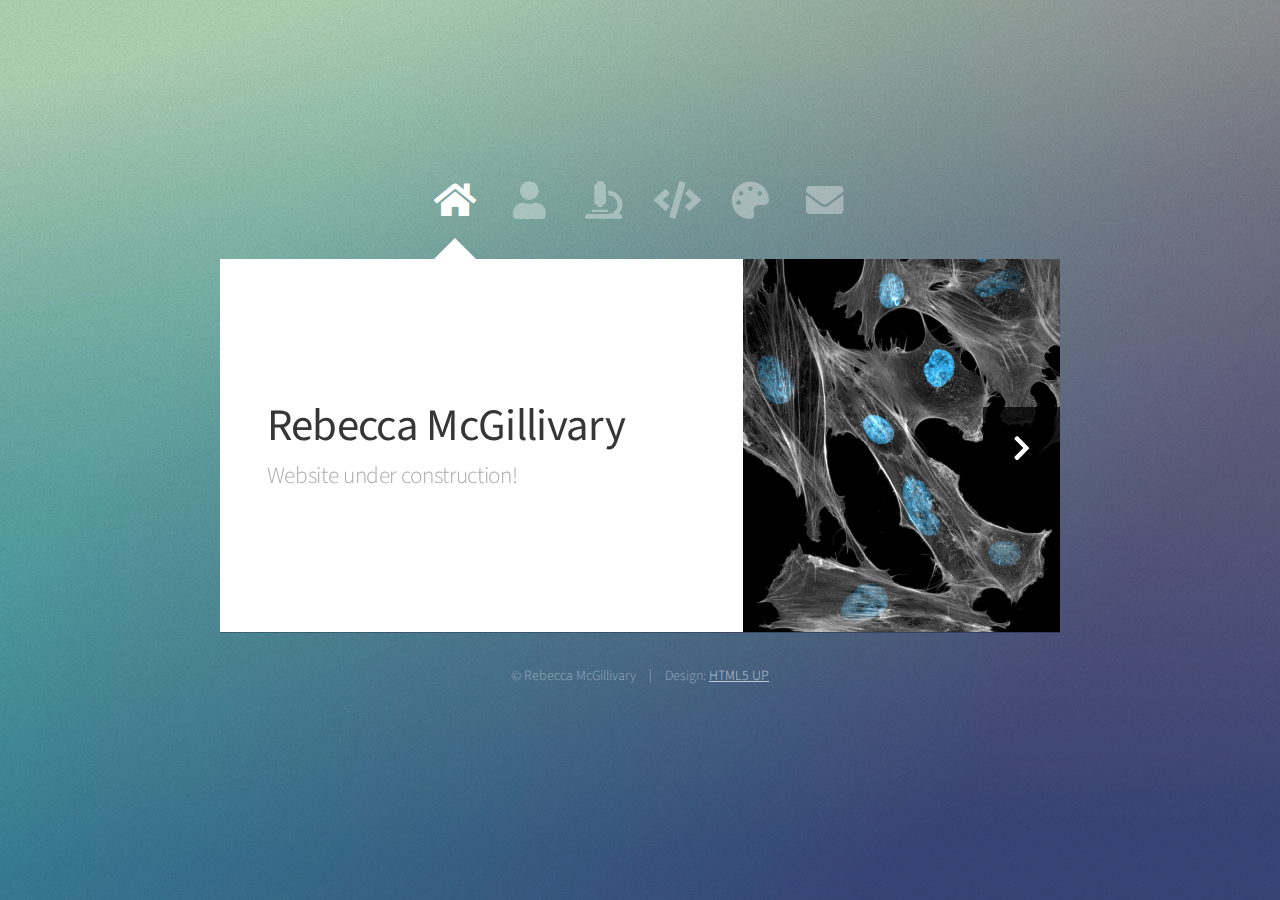
==== index.html @ bfa43da2 "Update index.html" ====
<!DOCTYPE HTML>
<!--
	Astral by HTML5 UP
	html5up.net | @ajlkn
	Free for personal and commercial use under the CCA 3.0 license (html5up.net/license)
-->
<html>
	<head>
		<title>Rebecca McGillivary Portfolio</title>
		<meta charset="utf-8" />
		<meta name="viewport" content="width=device-width, initial-scale=1, user-scalable=no" />
		<link rel="stylesheet" href="assets/css/main.css" />
		<noscript><link rel="stylesheet" href="assets/css/noscript.css" /></noscript>
	</head>
	<body class="is-preload">

		<!-- Wrapper-->
			<div id="wrapper">

				<!-- Nav -->
					<nav id="nav">
						<a href="#" class="icon solid fa-home"><span>Home</span></a>
						<a href="#about" class="icon solid fa-user"><span>About + CV</span></a>
						<a href="#work" class="icon solid fa-microscope"><span>Work</span></a>
						<a href="#code" class="icon solid fa-code"><span>Code</span></a>
						<a href="#art" class="icon solid fa-palette"><span>Art</span></a>
						<a href="#contact" class="icon solid fa-envelope"><span>Contact</span></a>
					</nav>

				<!-- Main -->
					<div id="main">

						<!-- Me -->
							<article id="home" class="panel intro">
								<header>
									<h1>Rebecca McGillivary</h1>
									<p>Website under construction!</p>
								</header>
								<a href="#about" class="jumplink pic">
									<span class="arrow icon solid fa-chevron-right"><span>See my work</span></span>
									<img src="images/htasm_blue_gray.png" alt="" />
								</a>
							</article>

				<!-- About -->
							<article id="about" class="panel">
								<header>
									<h2>About</h2>
								</header>

							<div class="image right">
 						 <img src="images/rmm_headshot_2023_bw.jpg" width="250" height="343" alt="Headshot of Rebecca">
							</div>
							<p>
Throughout my scientific career, I have been interested in how cells use combinations of biological and physical mechanisms to regulate cellular functions. I have worked broadly across experimental systems; collaborated with engineers, physicists, and computer scientists; and gained experience managing high-risk scientific projects. 
</p>

<p>
<b>Postdoc</b>
<br> <span style="color: black;">University of California, Davis - </span><a href="https://starr.faculty.ucdavis.edu/" style="color: black; text-decoration: none; outline: none;">Starr-Luxton Lab</a>
<br> I am currently a postdoc in the joint lab of Dr. Daniel Starr and Dr. G.W. Gant Luxton at UC Davis. My goal is to combine both of my interests in biochemistry and quantitative cell biology to understand how the assembly of the LINC complex is regulated, and how this affects macromolecular crowding and the mechanical properties of the cell. 
</p>

<p>
<b> Graduate Research </b>
<br> <span style="color: black;">University of California, San Francisco - </span><a href="https://cellgeometry.ucsf.edu/" style="color: black; text-decoration: none; outline: none;">Marshall Lab</a>
<br> For my graduate studies, I joined the lab of Dr. Wallace Marshall at UCSF to study the giant ciliate, <i>Stentor coeruleus</i>. During regeneration, <i>Stentor’s</i> nucleus changes shape in an extreme and developmentally regulated way, making it a powerful new model system to address this fundamental question in cell biology. I discovered the first molecular driver of this process, the nuclear transport factor, CSE1.
</p>

<p>
<b> Undergraduate Research </b>
<br><span style="color: black;"> University of California, Los Angeles - </span><a href="https://quinlanlab.wordpress.com/" style="color: black; text-decoration: none; outline: none;">Quinlan Lab</a>
<br> As an undergraduate, I worked with purified proteins to learn how the actin cytoskeleton is organized by actin binding proteins. This project was my introduction into thinking about how biology and physics intersect.
</p>

<p>
	<a href="/pdf/250415_RMcGillivary_CV.pdf" target="_blank" style="color: black" class="icon solid fa-file"><span><b> - Rebecca's CV</b></span></a>

</p>

								
							</article>
						
				<!-- Work -->
							<article id="work" class="panel">
								<header>
									<h2>Work</h2>
								</header>
								<div class="image left">
 						 <img src="images/stentor_mac_beauty.png" width="300" height="300" alt="Image of Stentor coeruleus, a teal-cone shaped cell, with a visible macronucleus that looks like a string of glass beads inside the cell">
							</div>
								<p>
<b>Identified the first molecular driver of the macronuclear shape change cycle in <i>Stentor coeruleus</i>. </b>
<br>
During my graduate work in the Marshall Lab at UCSF, I studied <i>Stentor coeruleus</i>, a non-model organism that undergoes a dramatic and developmentally regulated nuclear shape change. During regeneration of <i>Stentor’s</i> oral apparatus, the macronucleus rapidly changes shape: it initially resembles a string of beads, then coalesces into a sphere, and then elongates back into its original moniliform shape. This process provides an excellent opportunity to study how cells regulate the size and shape of their nuclei. I found that the nuclear transport factor, CSE1, plays a role in altering the dynamics of this shape change: CSE1 is needed for the average volume per node to rapidly increase during condensation, and it is needed for the rapid change in the median number of nodes per macronucleus. CSE1 is also necessary for <i>Stentor</i> to maintain the moniliform shape of its macronucleus after regeneration is completed. Our model is that the transport of proteins into the nucleus alters the volume of the macronucleus, which in turn, alters the shape of the macronucleus due to constraints on the surface area of the macronuclear envelope. 
<br><br>This work is fully open access, click <a href="https://doi.org/10.1016/j.isci.2023.107318" target="_blank">here</a> to read it!
<br>
<b>McGillivary, R.M.</b>, Sood, P., Hammar, K., and Marshall, W.F. (2023). The nuclear transport factor CSE1 drives macronuclear volume increase and macronuclear node coalescence in Stentor coeruleus. iScience, 107318.

</p>

								
							</article>

				<!-- Code -->
							<article id="code" class="panel">
								<header>
									<h2>Code</h2>
								</header>
								<div class="image right">
								<img src="images/DSF_plot_example.png" width="300" height="237" alt="Image showing 96 melt peaks overlaid on each other">
								</div>
								<p>
								<b>Differential Scanning Fluorimetry Plotting</b>
<br>This is a technique that uses a qPCR machine and a dye called Sypro Orange to measure the melting temperature of a purified protein. As the protein unfolds at increasing temperatures, the dye binds to the exposed hydrophobic residues and its fluorescence increases - this fluorescence is measured by the qPCR machine. Comparing this melting temperature across many different buffer conditions allows us to determine which conditions promote protein stability. This jupyter notebook allows you to input your buffer conditions and the melt data exported from CFX Maestro software. Then you can plot your melt peaks and create queries to plot data by buffer, pH, salt, etc. This image shows all of the plots from an entire 96-well plate buffer screen. 
<br>Access the github repository <a href="https://github.com/rebmcg/DSF_plotting">here</a> 

								</p>
							
							</article>

				<!-- Art -->
							<article id="art" class="panel">
								<header>
									<h2>Scientific Figures + Art</h2>
								</header>
								<p>
									Science and art have always gone hand-in-hand for me. From Communicating scientific concepts clearly in graphical form, to making art inspired by science, to drawing to hone my observational skills, my practices in both fields reinforce each other.
								</p>
							<p><b>Scientific Figures</b></p>
								<section>
									<div class="row">
										<div class="col-4 col-6-medium col-12-small">
											<a href="#" class="image fit"><img src="images/pic01.jpg" alt=""></a>
										</div>
										<div class="col-4 col-6-medium col-12-small">
											<a href="#" class="image fit"><img src="images/pic02.jpg" alt=""></a>
										</div>
										<div class="col-4 col-6-medium col-12-small">
											<a href="#" class="image fit"><img src="images/pic03.jpg" alt=""></a>
								</div>
								</section>
								<p><b>Science-Inspired Art</b></p>
								<section>
									<div class="row">
										<div class="col-4 col-6-medium col-12-small">
											<a href="#" class="image fit"><img src="images/pic04.jpg" alt=""></a>
										</div>
										<div class="col-4 col-6-medium col-12-small">
											<a href="#" class="image fit"><img src="images/pic05.jpg" alt=""></a>
										</div>
										<div class="col-4 col-6-medium col-12-small">
											<a href="#" class="image fit"><img src="images/pic06.jpg" alt=""></a>
										</div>
								</div>
								</section>

								<p><b>Observational Work</b></p>
										<section>
									<div class="row">
										<div class="col-4 col-6-medium col-12-small">
											<a href="#" class="image fit"><img src="images/pic07.jpg" alt=""></a>
										</div>
										<div class="col-4 col-6-medium col-12-small">
											<a href="#" class="image fit"><img src="images/pic08.jpg" alt=""></a>
										</div>
										<div class="col-4 col-6-medium col-12-small">
											<a href="#" class="image fit"><img src="images/pic09.jpg" alt=""></a>
										</div>
									
								</div>
								</section>
							
							</article>
						
					<!-- Contact -->
							<article id="contact" class="panel">
								<header>
									<h2>Contact Me</h2>
								</header>

								<p>
								Social media links:<br>
					<a href="https://twitter.com/rebmcg" class="icon brands fa-twitter"><span> Twitter</span></a>
								<br>
					<a href="https://linkedin.com/in/rebecca-mcgillivary" class="icon brands fa-linkedin"><span> LinkedIn</span></a>
								</p>
								
								<p>You can also send me an email using this form:</p>
							


								<form action="https://formspree.io/f/xqapgzog" method="post">
									<div>
										<div class="row">
											<div class="col-6 col-12-medium">
												<input type="text" name="name" placeholder="Name" />
											</div>
											<div class="col-6 col-12-medium">
												<input type="text" name="email" placeholder="Email" />
											</div>
											<div class="col-12">
												<input type="text" name="subject" placeholder="Subject" />
											</div>
											<div class="col-12">
												<textarea name="message" placeholder="Message" rows="6"></textarea>
											</div>
											<div class="col-12">
												<input type="submit" value="Send Message" />
											</div>
										</div>
									</div>
								</form>
							</article>

					</div>

				<!-- Footer -->
					<div id="footer">
						<ul class="copyright">
							<li>&copy; Rebecca McGillivary</li><li>Design: <a href="http://html5up.net">HTML5 UP</a></li>
						</ul>
					</div>

			</div>

		<!-- Scripts -->
			<script src="assets/js/jquery.min.js"></script>
			<script src="assets/js/browser.min.js"></script>
			<script src="assets/js/breakpoints.min.js"></script>
			<script src="assets/js/util.js"></script>
			<script src="assets/js/main.js"></script>

	</body>
</html>
---- assets/css/main.css ----
@import url("https://fonts.googleapis.com/css?family=Source+Sans+Pro:300,400,300italic,400italic");
@import url("fontawesome-all.min.css");

/*
	Astral by HTML5 UP
	html5up.net | @ajlkn
	Free for personal and commercial use under the CCA 3.0 license (html5up.net/license)
*/

html, body, div, span, applet, object,
iframe, h1, h2, h3, h4, h5, h6, p, blockquote,
pre, a, abbr, acronym, address, big, cite,
code, del, dfn, em, img, ins, kbd, q, s, samp,
small, strike, strong, sub, sup, tt, var, b,
u, i, center, dl, dt, dd, ol, ul, li, fieldset,
form, label, legend, table, caption, tbody,
tfoot, thead, tr, th, td, article, aside,
canvas, details, embed, figure, figcaption,
footer, header, hgroup, menu, nav, output, ruby,
section, summary, time, mark, audio, video {
	margin: 0;
	padding: 0;
	border: 0;
	font-size: 100%;
	font: inherit;
	vertical-align: baseline;}

article, aside, details, figcaption, figure,
footer, header, hgroup, menu, nav, section {
	display: block;}

body {
	line-height: 1;
}

ol, ul {
	list-style: none;
}

blockquote, q {
	quotes: none;
}

	blockquote:before, blockquote:after, q:before, q:after {
		content: '';
		content: none;
	}

table {
	border-collapse: collapse;
	border-spacing: 0;
}

body {
	-webkit-text-size-adjust: none;
}

mark {
	background-color: transparent;
	color: inherit;
}

input::-moz-focus-inner {
	border: 0;
	padding: 0;
}

input, select, textarea {
	-moz-appearance: none;
	-webkit-appearance: none;
	-ms-appearance: none;
	appearance: none;
}

/* Row */

	.row {
		display: flex;
		flex-wrap: wrap;
		box-sizing: border-box;
		align-items: stretch;
	}

		.row > * {
			box-sizing: border-box;
		}

		.row.gtr-uniform > * > :last-child {
			margin-bottom: 0;
		}

		.row.aln-left {
			justify-content: flex-start;
		}

		.row.aln-center {
			justify-content: center;
		}

		.row.aln-right {
			justify-content: flex-end;
		}

		.row.aln-top {
			align-items: flex-start;
		}

		.row.aln-middle {
			align-items: center;
		}

		.row.aln-bottom {
			align-items: flex-end;
		}

		.row > .imp {
			order: -1;
		}

		.row > .col-1 {
			width: 8.33333%;
		}

		.row > .off-1 {
			margin-left: 8.33333%;
		}

		.row > .col-2 {
			width: 16.66667%;
		}

		.row > .off-2 {
			margin-left: 16.66667%;
		}

		.row > .col-3 {
			width: 25%;
		}

		.row > .off-3 {
			margin-left: 25%;
		}

		.row > .col-4 {
			width: 33.33333%;
		}

		.row > .off-4 {
			margin-left: 33.33333%;
		}

		.row > .col-5 {
			width: 41.66667%;
		}

		.row > .off-5 {
			margin-left: 41.66667%;
		}

		.row > .col-6 {
			width: 50%;
		}

		.row > .off-6 {
			margin-left: 50%;
		}

		.row > .col-7 {
			width: 58.33333%;
		}

		.row > .off-7 {
			margin-left: 58.33333%;
		}

		.row > .col-8 {
			width: 66.66667%;
		}

		.row > .off-8 {
			margin-left: 66.66667%;
		}

		.row > .col-9 {
			width: 75%;
		}

		.row > .off-9 {
			margin-left: 75%;
		}

		.row > .col-10 {
			width: 83.33333%;
		}

		.row > .off-10 {
			margin-left: 83.33333%;
		}

		.row > .col-11 {
			width: 91.66667%;
		}

		.row > .off-11 {
			margin-left: 91.66667%;
		}

		.row > .col-12 {
			width: 100%;
		}

		.row > .off-12 {
			margin-left: 100%;
		}

		.row.gtr-0 {
			margin-top: 0em;
			margin-left: 0em;
		}

			.row.gtr-0 > * {
				padding: 0em 0 0 0em;
			}

			.row.gtr-0.gtr-uniform {
				margin-top: 0em;
			}

				.row.gtr-0.gtr-uniform > * {
					padding-top: 0em;
				}

		.row.gtr-25 {
			margin-top: -0.3125em;
			margin-left: -0.3125em;
		}

			.row.gtr-25 > * {
				padding: 0.3125em 0 0 0.3125em;
			}

			.row.gtr-25.gtr-uniform {
				margin-top: -0.3125em;
			}

				.row.gtr-25.gtr-uniform > * {
					padding-top: 0.3125em;
				}

		.row.gtr-50 {
			margin-top: -0.625em;
			margin-left: -0.625em;
		}

			.row.gtr-50 > * {
				padding: 0.625em 0 0 0.625em;
			}

			.row.gtr-50.gtr-uniform {
				margin-top: -0.625em;
			}

				.row.gtr-50.gtr-uniform > * {
					padding-top: 0.625em;
				}

		.row {
			margin-top: -1.25em;
			margin-left: -1.25em;
		}

			.row > * {
				padding: 1.25em 0 0 1.25em;
			}

			.row.gtr-uniform {
				margin-top: -1.25em;
			}

				.row.gtr-uniform > * {
					padding-top: 1.25em;
				}

		.row.gtr-150 {
			margin-top: -1.875em;
			margin-left: -1.875em;
		}

			.row.gtr-150 > * {
				padding: 1.875em 0 0 1.875em;
			}

			.row.gtr-150.gtr-uniform {
				margin-top: -1.875em;
			}

				.row.gtr-150.gtr-uniform > * {
					padding-top: 1.875em;
				}

		.row.gtr-200 {
			margin-top: -2.5em;
			margin-left: -2.5em;
		}

			.row.gtr-200 > * {
				padding: 2.5em 0 0 2.5em;
			}

			.row.gtr-200.gtr-uniform {
				margin-top: -2.5em;
			}

				.row.gtr-200.gtr-uniform > * {
					padding-top: 2.5em;
				}

		@media screen and (max-width: 1680px) {

			.row {
				display: flex;
				flex-wrap: wrap;
				box-sizing: border-box;
				align-items: stretch;
			}

				.row > * {
					box-sizing: border-box;
				}

				.row.gtr-uniform > * > :last-child {
					margin-bottom: 0;
				}

				.row.aln-left {
					justify-content: flex-start;
				}

				.row.aln-center {
					justify-content: center;
				}

				.row.aln-right {
					justify-content: flex-end;
				}

				.row.aln-top {
					align-items: flex-start;
				}

				.row.aln-middle {
					align-items: center;
				}

				.row.aln-bottom {
					align-items: flex-end;
				}

				.row > .imp-xlarge {
					order: -1;
				}

				.row > .col-1-xlarge {
					width: 8.33333%;
				}

				.row > .off-1-xlarge {
					margin-left: 8.33333%;
				}

				.row > .col-2-xlarge {
					width: 16.66667%;
				}

				.row > .off-2-xlarge {
					margin-left: 16.66667%;
				}

				.row > .col-3-xlarge {
					width: 25%;
				}

				.row > .off-3-xlarge {
					margin-left: 25%;
				}

				.row > .col-4-xlarge {
					width: 33.33333%;
				}

				.row > .off-4-xlarge {
					margin-left: 33.33333%;
				}

				.row > .col-5-xlarge {
					width: 41.66667%;
				}

				.row > .off-5-xlarge {
					margin-left: 41.66667%;
				}

				.row > .col-6-xlarge {
					width: 50%;
				}

				.row > .off-6-xlarge {
					margin-left: 50%;
				}

				.row > .col-7-xlarge {
					width: 58.33333%;
				}

				.row > .off-7-xlarge {
					margin-left: 58.33333%;
				}

				.row > .col-8-xlarge {
					width: 66.66667%;
				}

				.row > .off-8-xlarge {
					margin-left: 66.66667%;
				}

				.row > .col-9-xlarge {
					width: 75%;
				}

				.row > .off-9-xlarge {
					margin-left: 75%;
				}

				.row > .col-10-xlarge {
					width: 83.33333%;
				}

				.row > .off-10-xlarge {
					margin-left: 83.33333%;
				}

				.row > .col-11-xlarge {
					width: 91.66667%;
				}

				.row > .off-11-xlarge {
					margin-left: 91.66667%;
				}

				.row > .col-12-xlarge {
					width: 100%;
				}

				.row > .off-12-xlarge {
					margin-left: 100%;
				}

				.row.gtr-0 {
					margin-top: 0em;
					margin-left: 0em;
				}

					.row.gtr-0 > * {
						padding: 0em 0 0 0em;
					}

					.row.gtr-0.gtr-uniform {
						margin-top: 0em;
					}

						.row.gtr-0.gtr-uniform > * {
							padding-top: 0em;
						}

				.row.gtr-25 {
					margin-top: -0.3125em;
					margin-left: -0.3125em;
				}

					.row.gtr-25 > * {
						padding: 0.3125em 0 0 0.3125em;
					}

					.row.gtr-25.gtr-uniform {
						margin-top: -0.3125em;
					}

						.row.gtr-25.gtr-uniform > * {
							padding-top: 0.3125em;
						}

				.row.gtr-50 {
					margin-top: -0.625em;
					margin-left: -0.625em;
				}

					.row.gtr-50 > * {
						padding: 0.625em 0 0 0.625em;
					}

					.row.gtr-50.gtr-uniform {
						margin-top: -0.625em;
					}

						.row.gtr-50.gtr-uniform > * {
							padding-top: 0.625em;
						}

				.row {
					margin-top: -1.25em;
					margin-left: -1.25em;
				}

					.row > * {
						padding: 1.25em 0 0 1.25em;
					}

					.row.gtr-uniform {
						margin-top: -1.25em;
					}

						.row.gtr-uniform > * {
							padding-top: 1.25em;
						}

				.row.gtr-150 {
					margin-top: -1.875em;
					margin-left: -1.875em;
				}

					.row.gtr-150 > * {
						padding: 1.875em 0 0 1.875em;
					}

					.row.gtr-150.gtr-uniform {
						margin-top: -1.875em;
					}

						.row.gtr-150.gtr-uniform > * {
							padding-top: 1.875em;
						}

				.row.gtr-200 {
					margin-top: -2.5em;
					margin-left: -2.5em;
				}

					.row.gtr-200 > * {
						padding: 2.5em 0 0 2.5em;
					}

					.row.gtr-200.gtr-uniform {
						margin-top: -2.5em;
					}

						.row.gtr-200.gtr-uniform > * {
							padding-top: 2.5em;
						}

		}

		@media screen and (max-width: 1280px) {

			.row {
				display: flex;
				flex-wrap: wrap;
				box-sizing: border-box;
				align-items: stretch;
			}

				.row > * {
					box-sizing: border-box;
				}

				.row.gtr-uniform > * > :last-child {
					margin-bottom: 0;
				}

				.row.aln-left {
					justify-content: flex-start;
				}

				.row.aln-center {
					justify-content: center;
				}

				.row.aln-right {
					justify-content: flex-end;
				}

				.row.aln-top {
					align-items: flex-start;
				}

				.row.aln-middle {
					align-items: center;
				}

				.row.aln-bottom {
					align-items: flex-end;
				}

				.row > .imp-large {
					order: -1;
				}

				.row > .col-1-large {
					width: 8.33333%;
				}

				.row > .off-1-large {
					margin-left: 8.33333%;
				}

				.row > .col-2-large {
					width: 16.66667%;
				}

				.row > .off-2-large {
					margin-left: 16.66667%;
				}

				.row > .col-3-large {
					width: 25%;
				}

				.row > .off-3-large {
					margin-left: 25%;
				}

				.row > .col-4-large {
					width: 33.33333%;
				}

				.row > .off-4-large {
					margin-left: 33.33333%;
				}

				.row > .col-5-large {
					width: 41.66667%;
				}

				.row > .off-5-large {
					margin-left: 41.66667%;
				}

				.row > .col-6-large {
					width: 50%;
				}

				.row > .off-6-large {
					margin-left: 50%;
				}

				.row > .col-7-large {
					width: 58.33333%;
				}

				.row > .off-7-large {
					margin-left: 58.33333%;
				}

				.row > .col-8-large {
					width: 66.66667%;
				}

				.row > .off-8-large {
					margin-left: 66.66667%;
				}

				.row > .col-9-large {
					width: 75%;
				}

				.row > .off-9-large {
					margin-left: 75%;
				}

				.row > .col-10-large {
					width: 83.33333%;
				}

				.row > .off-10-large {
					margin-left: 83.33333%;
				}

				.row > .col-11-large {
					width: 91.66667%;
				}

				.row > .off-11-large {
					margin-left: 91.66667%;
				}

				.row > .col-12-large {
					width: 100%;
				}

				.row > .off-12-large {
					margin-left: 100%;
				}

				.row.gtr-0 {
					margin-top: 0em;
					margin-left: 0em;
				}

					.row.gtr-0 > * {
						padding: 0em 0 0 0em;
					}

					.row.gtr-0.gtr-uniform {
						margin-top: 0em;
					}

						.row.gtr-0.gtr-uniform > * {
							padding-top: 0em;
						}

				.row.gtr-25 {
					margin-top: -0.3125em;
					margin-left: -0.3125em;
				}

					.row.gtr-25 > * {
						padding: 0.3125em 0 0 0.3125em;
					}

					.row.gtr-25.gtr-uniform {
						margin-top: -0.3125em;
					}

						.row.gtr-25.gtr-uniform > * {
							padding-top: 0.3125em;
						}

				.row.gtr-50 {
					margin-top: -0.625em;
					margin-left: -0.625em;
				}

					.row.gtr-50 > * {
						padding: 0.625em 0 0 0.625em;
					}

					.row.gtr-50.gtr-uniform {
						margin-top: -0.625em;
					}

						.row.gtr-50.gtr-uniform > * {
							padding-top: 0.625em;
						}

				.row {
					margin-top: -1.25em;
					margin-left: -1.25em;
				}

					.row > * {
						padding: 1.25em 0 0 1.25em;
					}

					.row.gtr-uniform {
						margin-top: -1.25em;
					}

						.row.gtr-uniform > * {
							padding-top: 1.25em;
						}

				.row.gtr-150 {
					margin-top: -1.875em;
					margin-left: -1.875em;
				}

					.row.gtr-150 > * {
						padding: 1.875em 0 0 1.875em;
					}

					.row.gtr-150.gtr-uniform {
						margin-top: -1.875em;
					}

						.row.gtr-150.gtr-uniform > * {
							padding-top: 1.875em;
						}

				.row.gtr-200 {
					margin-top: -2.5em;
					margin-left: -2.5em;
				}

					.row.gtr-200 > * {
						padding: 2.5em 0 0 2.5em;
					}

					.row.gtr-200.gtr-uniform {
						margin-top: -2.5em;
					}

						.row.gtr-200.gtr-uniform > * {
							padding-top: 2.5em;
						}

		}

		@media screen and (max-width: 980px) {

			.row {
				display: flex;
				flex-wrap: wrap;
				box-sizing: border-box;
				align-items: stretch;
			}

				.row > * {
					box-sizing: border-box;
				}

				.row.gtr-uniform > * > :last-child {
					margin-bottom: 0;
				}

				.row.aln-left {
					justify-content: flex-start;
				}

				.row.aln-center {
					justify-content: center;
				}

				.row.aln-right {
					justify-content: flex-end;
				}

				.row.aln-top {
					align-items: flex-start;
				}

				.row.aln-middle {
					align-items: center;
				}

				.row.aln-bottom {
					align-items: flex-end;
				}

				.row > .imp-medium {
					order: -1;
				}

				.row > .col-1-medium {
					width: 8.33333%;
				}

				.row > .off-1-medium {
					margin-left: 8.33333%;
				}

				.row > .col-2-medium {
					width: 16.66667%;
				}

				.row > .off-2-medium {
					margin-left: 16.66667%;
				}

				.row > .col-3-medium {
					width: 25%;
				}

				.row > .off-3-medium {
					margin-left: 25%;
				}

				.row > .col-4-medium {
					width: 33.33333%;
				}

				.row > .off-4-medium {
					margin-left: 33.33333%;
				}

				.row > .col-5-medium {
					width: 41.66667%;
				}

				.row > .off-5-medium {
					margin-left: 41.66667%;
				}

				.row > .col-6-medium {
					width: 50%;
				}

				.row > .off-6-medium {
					margin-left: 50%;
				}

				.row > .col-7-medium {
					width: 58.33333%;
				}

				.row > .off-7-medium {
					margin-left: 58.33333%;
				}

				.row > .col-8-medium {
					width: 66.66667%;
				}

				.row > .off-8-medium {
					margin-left: 66.66667%;
				}

				.row > .col-9-medium {
					width: 75%;
				}

				.row > .off-9-medium {
					margin-left: 75%;
				}

				.row > .col-10-medium {
					width: 83.33333%;
				}

				.row > .off-10-medium {
					margin-left: 83.33333%;
				}

				.row > .col-11-medium {
					width: 91.66667%;
				}

				.row > .off-11-medium {
					margin-left: 91.66667%;
				}

				.row > .col-12-medium {
					width: 100%;
				}

				.row > .off-12-medium {
					margin-left: 100%;
				}

				.row.gtr-0 {
					margin-top: 0em;
					margin-left: 0em;
				}

					.row.gtr-0 > * {
						padding: 0em 0 0 0em;
					}

					.row.gtr-0.gtr-uniform {
						margin-top: 0em;
					}

						.row.gtr-0.gtr-uniform > * {
							padding-top: 0em;
						}

				.row.gtr-25 {
					margin-top: -0.3125em;
					margin-left: -0.3125em;
				}

					.row.gtr-25 > * {
						padding: 0.3125em 0 0 0.3125em;
					}

					.row.gtr-25.gtr-uniform {
						margin-top: -0.3125em;
					}

						.row.gtr-25.gtr-uniform > * {
							padding-top: 0.3125em;
						}

				.row.gtr-50 {
					margin-top: -0.625em;
					margin-left: -0.625em;
				}

					.row.gtr-50 > * {
						padding: 0.625em 0 0 0.625em;
					}

					.row.gtr-50.gtr-uniform {
						margin-top: -0.625em;
					}

						.row.gtr-50.gtr-uniform > * {
							padding-top: 0.625em;
						}

				.row {
					margin-top: -1.25em;
					margin-left: -1.25em;
				}

					.row > * {
						padding: 1.25em 0 0 1.25em;
					}

					.row.gtr-uniform {
						margin-top: -1.25em;
					}

						.row.gtr-uniform > * {
							padding-top: 1.25em;
						}

				.row.gtr-150 {
					margin-top: -1.875em;
					margin-left: -1.875em;
				}

					.row.gtr-150 > * {
						padding: 1.875em 0 0 1.875em;
					}

					.row.gtr-150.gtr-uniform {
						margin-top: -1.875em;
					}

						.row.gtr-150.gtr-uniform > * {
							padding-top: 1.875em;
						}

				.row.gtr-200 {
					margin-top: -2.5em;
					margin-left: -2.5em;
				}

					.row.gtr-200 > * {
						padding: 2.5em 0 0 2.5em;
					}

					.row.gtr-200.gtr-uniform {
						margin-top: -2.5em;
					}

						.row.gtr-200.gtr-uniform > * {
							padding-top: 2.5em;
						}

		}

		@media screen and (max-width: 736px) {

			.row {
				display: flex;
				flex-wrap: wrap;
				box-sizing: border-box;
				align-items: stretch;
			}

				.row > * {
					box-sizing: border-box;
				}

				.row.gtr-uniform > * > :last-child {
					margin-bottom: 0;
				}

				.row.aln-left {
					justify-content: flex-start;
				}

				.row.aln-center {
					justify-content: center;
				}

				.row.aln-right {
					justify-content: flex-end;
				}

				.row.aln-top {
					align-items: flex-start;
				}

				.row.aln-middle {
					align-items: center;
				}

				.row.aln-bottom {
					align-items: flex-end;
				}

				.row > .imp-small {
					order: -1;
				}

				.row > .col-1-small {
					width: 8.33333%;
				}

				.row > .off-1-small {
					margin-left: 8.33333%;
				}

				.row > .col-2-small {
					width: 16.66667%;
				}

				.row > .off-2-small {
					margin-left: 16.66667%;
				}

				.row > .col-3-small {
					width: 25%;
				}

				.row > .off-3-small {
					margin-left: 25%;
				}

				.row > .col-4-small {
					width: 33.33333%;
				}

				.row > .off-4-small {
					margin-left: 33.33333%;
				}

				.row > .col-5-small {
					width: 41.66667%;
				}

				.row > .off-5-small {
					margin-left: 41.66667%;
				}

				.row > .col-6-small {
					width: 50%;
				}

				.row > .off-6-small {
					margin-left: 50%;
				}

				.row > .col-7-small {
					width: 58.33333%;
				}

				.row > .off-7-small {
					margin-left: 58.33333%;
				}

				.row > .col-8-small {
					width: 66.66667%;
				}

				.row > .off-8-small {
					margin-left: 66.66667%;
				}

				.row > .col-9-small {
					width: 75%;
				}

				.row > .off-9-small {
					margin-left: 75%;
				}

				.row > .col-10-small {
					width: 83.33333%;
				}

				.row > .off-10-small {
					margin-left: 83.33333%;
				}

				.row > .col-11-small {
					width: 91.66667%;
				}

				.row > .off-11-small {
					margin-left: 91.66667%;
				}

				.row > .col-12-small {
					width: 100%;
				}

				.row > .off-12-small {
					margin-left: 100%;
				}

				.row.gtr-0 {
					margin-top: 0em;
					margin-left: 0em;
				}

					.row.gtr-0 > * {
						padding: 0em 0 0 0em;
					}

					.row.gtr-0.gtr-uniform {
						margin-top: 0em;
					}

						.row.gtr-0.gtr-uniform > * {
							padding-top: 0em;
						}

				.row.gtr-25 {
					margin-top: -0.3125em;
					margin-left: -0.3125em;
				}

					.row.gtr-25 > * {
						padding: 0.3125em 0 0 0.3125em;
					}

					.row.gtr-25.gtr-uniform {
						margin-top: -0.3125em;
					}

						.row.gtr-25.gtr-uniform > * {
							padding-top: 0.3125em;
						}

				.row.gtr-50 {
					margin-top: -0.625em;
					margin-left: -0.625em;
				}

					.row.gtr-50 > * {
						padding: 0.625em 0 0 0.625em;
					}

					.row.gtr-50.gtr-uniform {
						margin-top: -0.625em;
					}

						.row.gtr-50.gtr-uniform > * {
							padding-top: 0.625em;
						}

				.row {
					margin-top: -1.25em;
					margin-left: -1.25em;
				}

					.row > * {
						padding: 1.25em 0 0 1.25em;
					}

					.row.gtr-uniform {
						margin-top: -1.25em;
					}

						.row.gtr-uniform > * {
							padding-top: 1.25em;
						}

				.row.gtr-150 {
					margin-top: -1.875em;
					margin-left: -1.875em;
				}

					.row.gtr-150 > * {
						padding: 1.875em 0 0 1.875em;
					}

					.row.gtr-150.gtr-uniform {
						margin-top: -1.875em;
					}

						.row.gtr-150.gtr-uniform > * {
							padding-top: 1.875em;
						}

				.row.gtr-200 {
					margin-top: -2.5em;
					margin-left: -2.5em;
				}

					.row.gtr-200 > * {
						padding: 2.5em 0 0 2.5em;
					}

					.row.gtr-200.gtr-uniform {
						margin-top: -2.5em;
					}

						.row.gtr-200.gtr-uniform > * {
							padding-top: 2.5em;
						}

		}

/* Basic */

	html {
		box-sizing: border-box;
	}

	*, *:before, *:after {
		box-sizing: inherit;
	}

	body {
		background-image: url("images/overlay.png"), url("images/bg_rmm_05.jpg");
		background-repeat: repeat, no-repeat;
		background-size: auto, 100% 100%;
		background-attachment: fixed;
		overflow-y: scroll;
	}

		body.is-preload *, body.is-preload *:before, body.is-preload *:after {
			-moz-animation: none !important;
			-webkit-animation: none !important;
			-ms-animation: none !important;
			animation: none !important;
			-moz-transition: none !important;
			-webkit-transition: none !important;
			-ms-transition: none !important;
			transition: none !important;
		}

	body, input, textarea, select {
		font-family: 'Source Sans Pro', sans-serif;
		font-weight: 300;
		color: #777777;
		font-size: 20pt;
		line-height: 1.75em;
	}

		@media screen and (max-width: 1680px) {

			body, input, textarea, select {
				font-size: 15pt;
			}

		}

		@media screen and (max-width: 1280px) {

			body, input, textarea, select {
				font-size: 14pt;
			}

		}

		@media screen and (max-width: 736px) {

			body, input, textarea, select {
				font-size: 12pt;
			}

		}

		@media screen and (max-width: 360px) {

			body, input, textarea, select {
				font-size: 11pt;
			}

		}

	strong, b, h1, h2, h3, h4, h5, h6 {
		font-weight: 400;
		color: #363636;
	}

	h1 {
		font-size: 2.4em;
		letter-spacing: -0.015em;
	}

	h2 {
		font-size: 1.8em;
		letter-spacing: -0.015em;
	}

	h3, h4, h5, h6 {
		font-size: 1.25em;
		letter-spacing: -0.015em;
	}

	@media screen and (max-width: 736px) {

		h1 {
			font-size: 1.75em;
		}

		h2 {
			font-size: 1.375em;
		}

		h3, h4, h5, h6 {
			font-size: 1em;
		}
		
/* === Custom edit: Center image.left and image.right on mobile === */
	.image.right,
	.image.left {
		float: none;
		display: block;
		margin: 0 auto 2em auto;
		text-align: center;
	}
		.image.right img,
.image.left img {
	width: auto;
	max-width: 100%;
	height: auto;
	margin: 0 auto;
	display: block;
}
	}

	blockquote {
		border-left: solid 0.5em #ddd;
		padding: 1em 0 1em 2em;
		font-style: italic;
	}

	em, i {
		font-style: italic;
	}

	hr {
		border: 0;
		border-top: solid 1px #ddd;
		padding: 1.5em 0 0 0;
		margin: 1.75em 0 0 0;
	}

	sub {
		position: relative;
		top: 0.5em;
		font-size: 0.8em;
	}

	sup {
		position: relative;
		top: -0.5em;
		font-size: 0.8em;
	}

	br.clear {
		clear: both;
	}

	p, ul, ol, dl, table, blockquote, form {
		margin-bottom: 2em;
	}

/* Table */

	table {
		width: 100%;
	}

		table.default tbody tr {
			border-bottom: solid 1px #f4f4f4;
		}

		table.default td {
			padding: 0.5em 1em 0.5em 1em;
		}

		table.default th {
			text-align: left;
			font-weight: 400;
			padding: 0.5em 1em 0.5em 1em;
		}

		table.default thead {
			border-bottom: solid 2px #f4f4f4;
		}

/* Form */

	form label {
		display: block;
		font-weight: 400;
		color: #363636;
		margin: 0 0 1em 0;
	}

	form input[type="text"],
	form input[type="email"],
	form input[type="password"],
	form select,
	form textarea {
		-webkit-appearance: none;
		border: 0;
		background: #f4f4f4;
		padding: 0.75em;
		width: 100%;
		-moz-transition: background-color .25s ease-in-out;
		-webkit-transition: background-color .25s ease-in-out;
		-ms-transition: background-color .25s ease-in-out;
		transition: background-color .25s ease-in-out;
	}

		form input[type="text"]:focus,
		form input[type="email"]:focus,
		form input[type="password"]:focus,
		form select:focus,
		form textarea:focus {
			background: #f8f8f8;
		}

	form input[type="text"],
	form input[type="email"],
	form input[type="password"],
	form select {
		line-height: 1.35em;
	}

	form ::-webkit-input-placeholder {
		color: #999;
	}

	form :-moz-placeholder {
		color: #999;
	}

	form ::-moz-placeholder {
		color: #999;
	}

	form :-ms-input-placeholder {
		color: #999;
	}

/* Section/Article */

	section, article {
		margin-bottom: 3em;
	}

		section > :last-child, section:last-child, article > :last-child, article:last-child {
			margin-bottom: 0;
		}

	header {
		margin: 0 0 1.5em 0;
	}

		header > p {
			margin: 0.5em 0 0 0;
			color: #aaa;
		}

		@media screen and (max-width: 736px) {

			header {
				margin: 0 0 1em 0;
			}

		}

/* Image */

	.image {
		display: inline-block;
	}

		.image img {
			display: block;
			width: 100%;
		}

		.image.fit {
			display: block;
			width: 100%;
		}

		.image.featured {
			display: block;
			width: 100%;
			margin: 0 0 2em 0;
		}

		.image.left {
			float: left;
			margin: 0 2em 2em 0;
		}

		.image.right {
  			float: right;
 			 margin: 0 0 2em 2em;
		}

		.image.centered {
			display: block;
			margin: 0 0 2em 0;
		}

			.image.centered img {
				margin: 0 auto;
				width: auto;
			}

/* Button */

	input[type="button"],
	input[type="submit"],
	input[type="reset"],
	button,
	.button {
		-moz-transition: background-color .25s ease-in-out;
		-webkit-transition: background-color .25s ease-in-out;
		-ms-transition: background-color .25s ease-in-out;
		transition: background-color .25s ease-in-out;
		-webkit-appearance: none;
		display: inline-block;
		background-color: #222222;
		color: #ffffff;
		border: 0;
		cursor: pointer;
		outline: 0;
		padding: 0.7em 1.5em 0.7em 1.5em;
	}

		input[type="button"]:hover,
		input[type="submit"]:hover,
		input[type="reset"]:hover,
		button:hover,
		.button:hover {
			background-color: #333333;
		}

		input[type="button"]:active,
		input[type="submit"]:active,
		input[type="reset"]:active,
		button:active,
		.button:active {
			background-color: #444444;
		}

		input[type="button"].alt,
		input[type="submit"].alt,
		input[type="reset"].alt,
		button.alt,
		.button.alt {
			background-color: #777777;
		}

			input[type="button"].alt:hover,
			input[type="submit"].alt:hover,
			input[type="reset"].alt:hover,
			button.alt:hover,
			.button.alt:hover {
				background-color: #888888;
			}

			input[type="button"].alt:active,
			input[type="submit"].alt:active,
			input[type="reset"].alt:active,
			button.alt:active,
			.button.alt:active {
				background-color: #999999;
			}

		input[type="button"].small,
		input[type="submit"].small,
		input[type="reset"].small,
		button.small,
		.button.small {
			font-size: 0.75em;
		}

		input[type="button"].large,
		input[type="submit"].large,
		input[type="reset"].large,
		button.large,
		.button.large {
			font-size: 1.25em;
			padding: 0.5em 1.25em 0.5em 1.25em;
		}

		input[type="button"].xlarge,
		input[type="submit"].xlarge,
		input[type="reset"].xlarge,
		button.xlarge,
		.button.xlarge {
			font-size: 1.5em;
			padding: 0.5em 1.25em 0.5em 1.25em;
		}

		@media screen and (max-width: 736px) {

			input[type="button"],
			input[type="submit"],
			input[type="reset"],
			button,
			.button {
				width: 100%;
			}

		}

/* List */

	ul {
		list-style: disc;
		padding-left: 1em;
	}

		ul li {
			padding-left: 0.5em;
		}

	ol {
		list-style: decimal;
		padding-left: 1.25em;
	}

		ol li {
			padding-left: 0.25em;
		}

/* Actions */

	ul.actions {
		list-style: none;
		padding-left: 0;
	}

		ul.actions li {
			display: inline-block;
			padding-left: 0;
			margin: 0 0 0 0.5em;
		}

			ul.actions li:first-child {
				margin-left: 0;
			}

		@media screen and (max-width: 736px) {

			ul.actions li {
				display: block;
				margin: 0.75em 0 0 0;
			}

				ul.actions li:first-child {
					margin-top: 0;
				}

		}

/* Icons */

	.icon {
		text-decoration: none;
		position: relative;
		text-decoration: none;
	}

		.icon:before {
			-moz-osx-font-smoothing: grayscale;
			-webkit-font-smoothing: antialiased;
			display: inline-block;
			font-style: normal;
			font-variant: normal;
			text-rendering: auto;
			line-height: 1;
			text-transform: none !important;
			font-family: 'Font Awesome 5 Free';
			font-weight: 400;
		}

		.icon.solid:before {
			font-weight: 900;
		}

		.icon.brands:before {
			font-family: 'Font Awesome 5 Brands';
		}

		.icon:before {
			line-height: inherit;
		}

		.icon > .label {
			display: none;
		}

/* Nav */

	#nav {
		text-align: center;
		height: 4.25em;
		cursor: default;
	}

		#nav a {
			position: relative;
			display: inline-block;
			color: #ffffff;
			width: 1em;
			height: 1em;
			line-height: 0.9em;
			font-size: 2.5em;
			margin: 0 0.25em 0 0.25em;
			opacity: 0.35;
			outline: 0;
			-moz-transition: opacity .25s ease-in-out;
			-webkit-transition: opacity .25s ease-in-out;
			-ms-transition: opacity .25s ease-in-out;
			transition: opacity .25s ease-in-out;
		}

			#nav a.icon:before {
				padding-right: 0;
			}

			#nav a:before {
				font-size: 0.8em;
			}

			#nav a:after {
				content: '';
				display: block;
				position: absolute;
				left: 50%;
				bottom: -0.75em;
				margin-left: -0.5em;
				border-bottom: solid 0em #ffffff;
				border-left: solid 0.5em transparent;
				border-right: solid 0.5em transparent;
				-moz-transition: border-bottom-width .25s ease-in-out;
				-webkit-transition: border-bottom-width .25s ease-in-out;
				-ms-transition: border-bottom-width .25s ease-in-out;
				transition: border-bottom-width .25s ease-in-out;
			}

			#nav a span {
				display: block;
				position: absolute;
				background: #222222;
				color: #ffffff;
				top: -2.75em;
				font-size: 0.3em;
				height: 2.25em;
				line-height: 2.25em;
				left: 50%;
				opacity: 0;
				-moz-transition: opacity .25s ease-in-out;
				-webkit-transition: opacity .25s ease-in-out;
				-ms-transition: opacity .25s ease-in-out;
				transition: opacity .25s ease-in-out;
				width: 5.5em;
				margin-left: -2.75em;
			}

				#nav a span:after {
					content: '';
					display: block;
					position: absolute;
					bottom: -0.4em;
					left: 50%;
					margin-left: -0.6em;
					border-top: solid 0.6em #222222;
					border-left: solid 0.6em transparent;
					border-right: solid 0.6em transparent;
				}

			#nav a:hover {
				opacity: 1.0;
			}

				#nav a:hover span {
					opacity: 1.0;
				}

			#nav a.active {
				opacity: 1.0;
			}

				#nav a.active:after {
					border-bottom-width: 0.5em;
				}

		@media screen and (max-width: 980px) {

			#nav a span {
				display: none;
			}

		}

/* Wrapper */

	#wrapper {
		width: 45em;
		margin: 0 auto;
		min-height: 100vh;
		max-width: 100%;
		padding: 4em 0;
		display: -moz-flex;
		display: -webkit-flex;
		display: -ms-flex;
		display: flex;
		-moz-flex-direction: column;
		-webkit-flex-direction: column;
		-ms-flex-direction: column;
		flex-direction: column;
		-moz-align-items: center;
		-webkit-align-items: center;
		-ms-align-items: center;
		align-items: center;
		-moz-justify-content: center;
		-webkit-justify-content: center;
		-ms-justify-content: center;
		justify-content: center;
		-moz-transition: opacity 1s ease-in-out;
		-webkit-transition: opacity 1s ease-in-out;
		-ms-transition: opacity 1s ease-in-out;
		transition: opacity 1s ease-in-out;
	}

		body.is-preload #wrapper {
			opacity: 0;
		}

		@media screen and (max-width: 1280px) {

			#wrapper {
				padding: 3em 0;
				max-width: calc(100% - 6em);
			}

		}

		@media screen and (max-width: 980px) {

			#wrapper {
				padding: 1.5em 0;
				max-width: calc(100% - 8em);
			}

		}

		@media screen and (max-width: 736px) {

			#wrapper {
				padding: 1em 0;
				max-width: calc(100% - 2em);
			}

		}

		@media screen and (max-width: 360px) {

			#wrapper {
				padding: 1em 0;
				max-width: 100%;
			}

		}

/* Main */

	#main {
		position: relative;
		overflow: hidden;
		width: 100%;
		background: #ffffff;
		box-shadow: 0px 1px 0px 0px rgba(0, 0, 0, 0.25);
		-moz-transition: min-height 0.5s ease-in-out, max-height 0.5s ease-in-out;
		-webkit-transition: min-height 0.5s ease-in-out, max-height 0.5s ease-in-out;
		-ms-transition: min-height 0.5s ease-in-out, max-height 0.5s ease-in-out;
		transition: min-height 0.5s ease-in-out, max-height 0.5s ease-in-out;
	}

		#main > .panel {
			-moz-transition: opacity 0.25s ease-in-out;
			-webkit-transition: opacity 0.25s ease-in-out;
			-ms-transition: opacity 0.25s ease-in-out;
			transition: opacity 0.25s ease-in-out;
			margin-bottom: 0;
			position: relative;
			padding: 3.5em 2.5em 2.5em 2.5em;
			width: 100%;
		}

			#main > .panel.inactive {
				opacity: 0;
			}

			@media screen and (max-width: 736px) {

				#main > .panel {
					padding: 2em 1.5em 1.5em 1.5em;
				}

			}

			#main > .panel.intro {
				padding: 0;
				height: 20em;
				display: -moz-flex;
				display: -webkit-flex;
				display: -ms-flex;
				display: flex;
				-moz-flex-direction: row;
				-webkit-flex-direction: row;
				-ms-flex-direction: row;
				flex-direction: row;
				-moz-align-items: center;
				-webkit-align-items: center;
				-ms-align-items: center;
				align-items: center;
			}

				#main > .panel.intro .pic {
					text-decoration: none;
					position: relative;
					-moz-flex-grow: 0;
					-webkit-flex-grow: 0;
					-ms-flex-grow: 0;
					flex-grow: 0;
					-moz-flex-shrink: 0;
					-webkit-flex-shrink: 0;
					-ms-flex-shrink: 0;
					flex-shrink: 0;
					width: 17em;
					height: 100%;
				}

					#main > .panel.intro .pic:before {
						content: '';
						position: absolute;
						top: 0;
						left: 0;
						background: url("images/overlay.png");
						width: 100%;
						height: 100%;
						z-index: 1;
					}

					#main > .panel.intro .pic img {
						position: relative;
						display: block;
						position: absolute;
						top: 0;
						left: 0;
						width: 100%;
						height: 100%;
						-moz-object-fit: cover;
						-webkit-object-fit: cover;
						-ms-object-fit: cover;
						object-fit: cover;
						-moz-object-position: center;
						-webkit-object-position: center;
						-ms-object-position: center;
						object-position: center;
					}

					#main > .panel.intro .pic .arrow {
						display: block;
						position: absolute;
						right: 0;
						top: 50%;
						margin-top: -1.375em;
						width: 2.75em;
						height: 2.75em;
						background: #000;
						background: rgba(0, 0, 0, 0.75);
						color: #ffffff;
						text-align: center;
						line-height: 2.75em;
						font-size: 1.5em;
						z-index: 1;
						-moz-transition: width .15s ease-in-out, padding-right .15s ease-in-out;
						-webkit-transition: width .15s ease-in-out, padding-right .15s ease-in-out;
						-ms-transition: width .15s ease-in-out, padding-right .15s ease-in-out;
						transition: width .15s ease-in-out, padding-right .15s ease-in-out;
					}

						#main > .panel.intro .pic .arrow:before {
							position: relative;
							padding-right: 0;
							top: 0.125em;
						}

						#main > .panel.intro .pic .arrow span {
							display: block;
							text-indent: -9999px;
						}

					#main > .panel.intro .pic:hover .arrow {
						width: 3em;
						padding-right: 0.25em;
					}

				#main > .panel.intro header {
					-moz-flex-grow: 1;
					-webkit-flex-grow: 1;
					-ms-flex-grow: 1;
					flex-grow: 1;
					-moz-flex-shrink: 1;
					-webkit-flex-shrink: 1;
					-ms-flex-shrink: 1;
					flex-shrink: 1;
					padding: 3.5em 2.5em;
					margin-bottom: 0;
					width: 100%;
				}

					#main > .panel.intro header h1 {
						line-height: 1.25em;
						margin-bottom: 0;
					}

					#main > .panel.intro header p {
						letter-spacing: -0.015em;
						font-size: 1.25em;
						margin: 0.25em 0 0 0;
					}

				@media screen and (max-width: 980px) {

					#main > .panel.intro {
						-moz-flex-direction: column;
						-webkit-flex-direction: column;
						-ms-flex-direction: column;
						flex-direction: column;
						height: auto;
					}

						#main > .panel.intro .pic {
							height: 25em;
							width: 100%;
						}

						#main > .panel.intro header {
							padding: 4em;
							text-align: center;
						}

				}

				@media screen and (max-width: 736px) {

					#main > .panel.intro .pic {
						height: 20em;
					}

					#main > .panel.intro header {
						padding: 2.75em 2em 2.5em 2em;
					}

						#main > .panel.intro header p {
							font-size: 1em;
							margin: 0.25em 0 0 0;
						}

				}

/* Footer */

	#footer {
		color: rgba(255, 255, 255, 0.45);
		text-align: center;
		padding: 2em 0 0 0;
		font-size: 0.75em;
	}

		#footer a {
			color: #ddd;
			color: rgba(255, 255, 255, 0.65);
			-moz-transition: color .25s ease-in-out;
			-webkit-transition: color .25s ease-in-out;
			-ms-transition: color .25s ease-in-out;
			transition: color .25s ease-in-out;
		}

			#footer a:hover {
				color: white;
			}

		#footer .copyright {
			list-style: none;
			padding-left: 0;
		}

			#footer .copyright li {
				display: inline-block;
				padding-left: 1em;
				margin-left: 1em;
				border-left: solid 1px rgba(255, 255, 255, 0.25);
				line-height: 1;
			}

				#footer .copyright li:first-child {
					padding-left: 0;
					margin-left: 0;
					border-left: 0;
				}

		@media screen and (max-width: 736px) {

			#footer .copyright li {
				padding-left: 0.5em;
				margin-left: 0.5em;
			}

		}
---- assets/css/noscript.css ----
/*
	Astral by HTML5 UP
	html5up.net | @ajlkn
	Free for personal and commercial use under the CCA 3.0 license (html5up.net/license)
*/

/* Wrapper */

	#wrapper {
		opacity: 1 !important;
	}

/* Nav */

	#nav a {
		opacity: 1.0;
	}

		#nav a:before, #nav a:after {
			display: none;
		}

		#nav a span {
			top: 0;
			opacity: 1.0;
		}

			#nav a span:after {
				display: none;
			}

/* Main */

	#main {
		background: none;
		box-shadow: none;
	}

		#main > .panel {
			background: #ffffff;
			margin-bottom: 2em;
		}

			#main > .panel:last-child {
				margin-bottom: 0;
			}
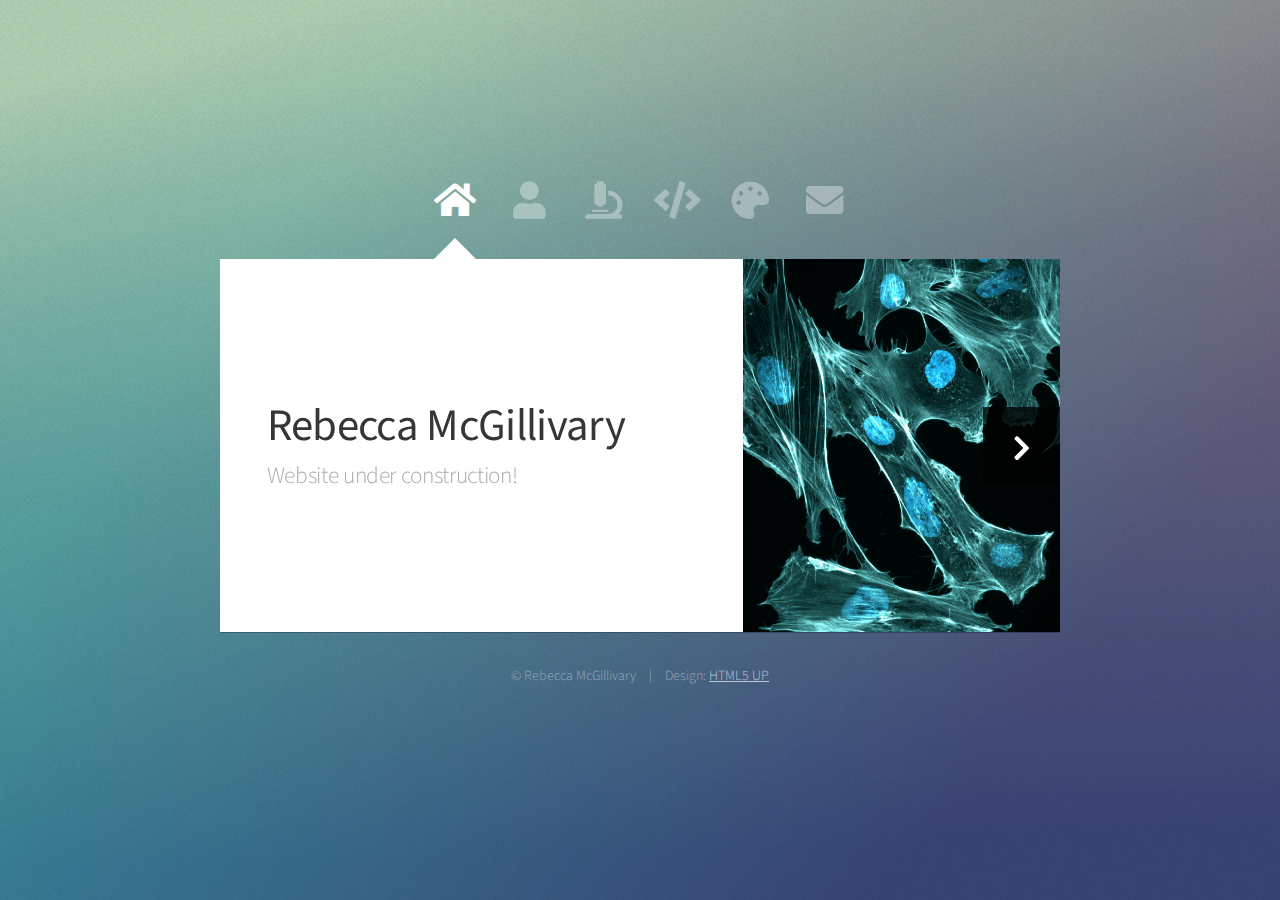
==== commit 749311bb: "edit images" ====
--- a/index.html
+++ b/index.html
@@ -38,7 +38,7 @@
 								</header>
 								<a href="#about" class="jumplink pic">
 									<span class="arrow icon solid fa-chevron-right"><span>See my work</span></span>
-									<img src="images/htasm_blue_gray.png" alt="" />
+									<img src="images/htasm_blues_3.png" alt="" />
 								</a>
 							</article>
 
@@ -49,7 +49,7 @@
 								</header>
 
 							<div class="image right">
- 						 <img src="images/rmm_headshot_2023_bw.jpg" width="250" height="343" alt="Headshot of Rebecca">
+ 						 <img src="images/rmm_headshot_2023.jpg" width="250" height="343" alt="Headshot of Rebecca">
 							</div>
 							<p>
 Throughout my scientific career, I have been interested in how cells use combinations of biological and physical mechanisms to regulate cellular functions. I have worked broadly across experimental systems; collaborated with engineers, physicists, and computer scientists; and gained experience managing high-risk scientific projects. 
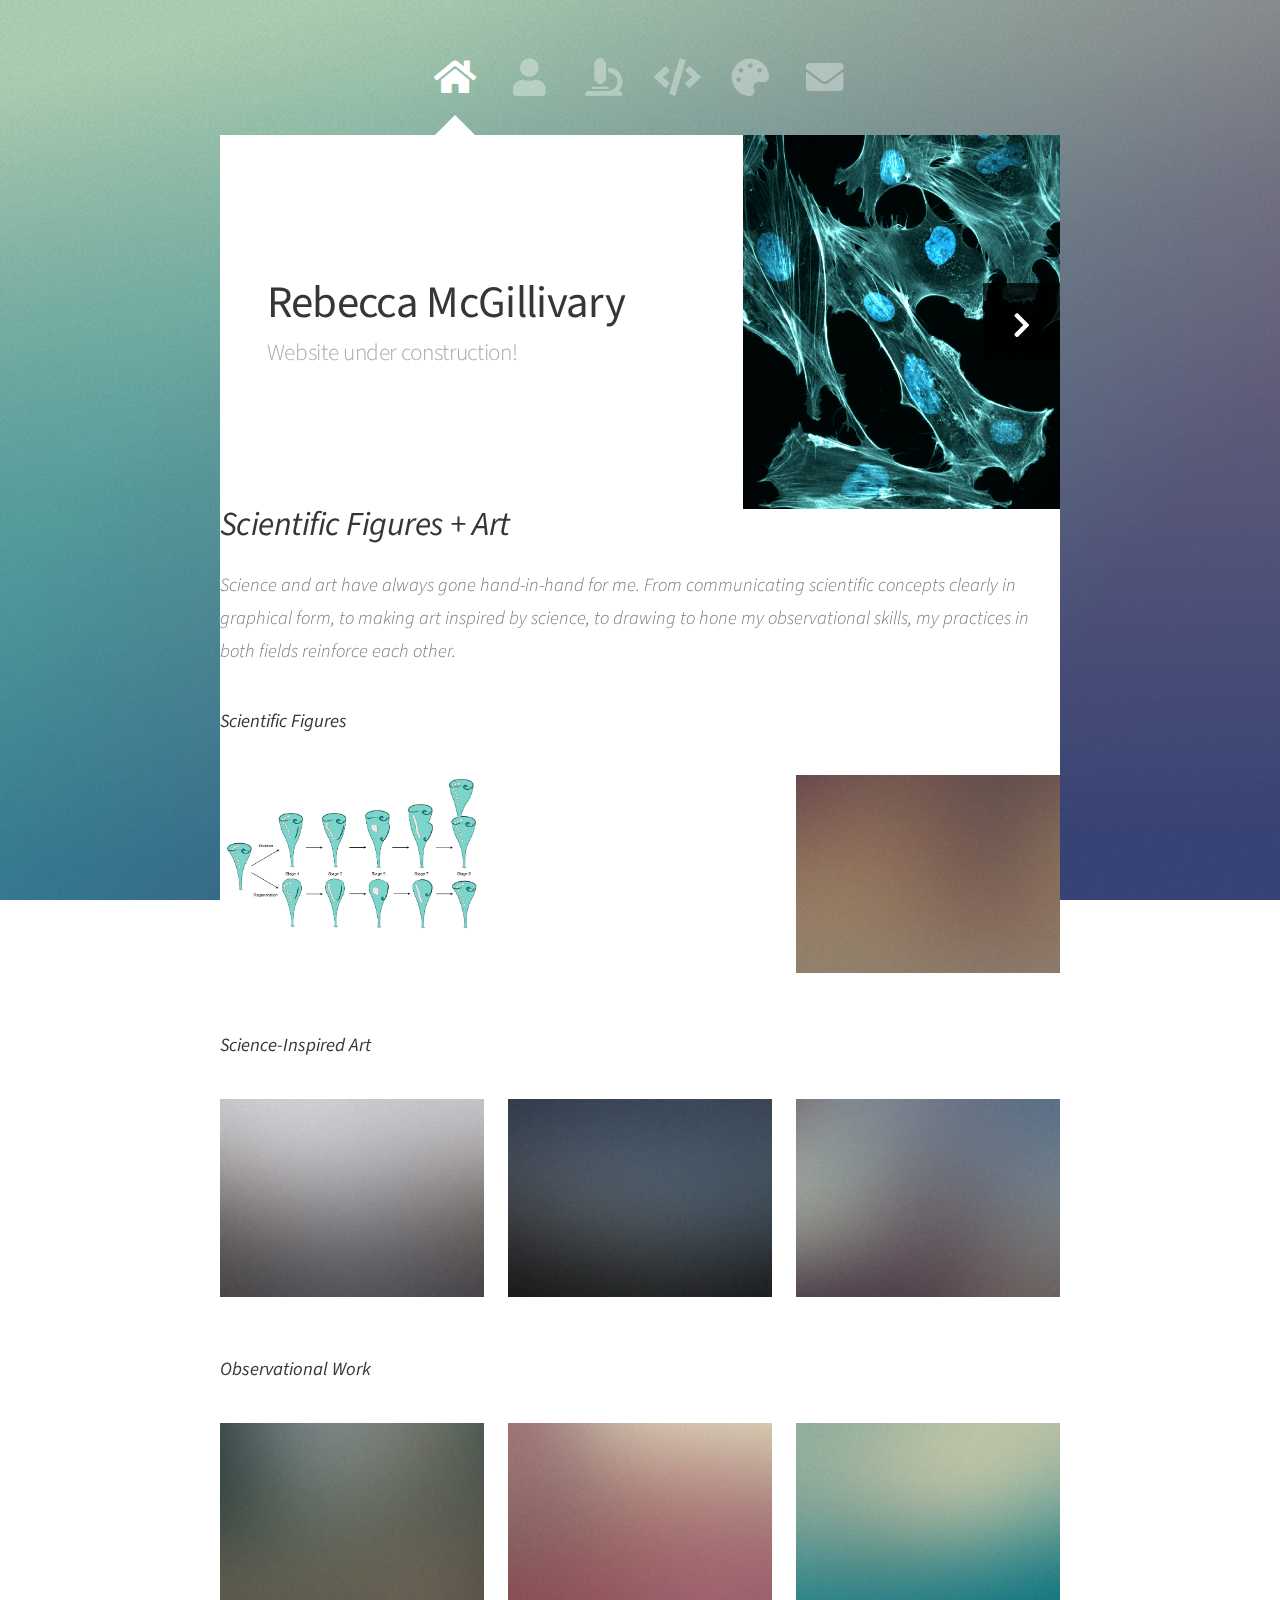
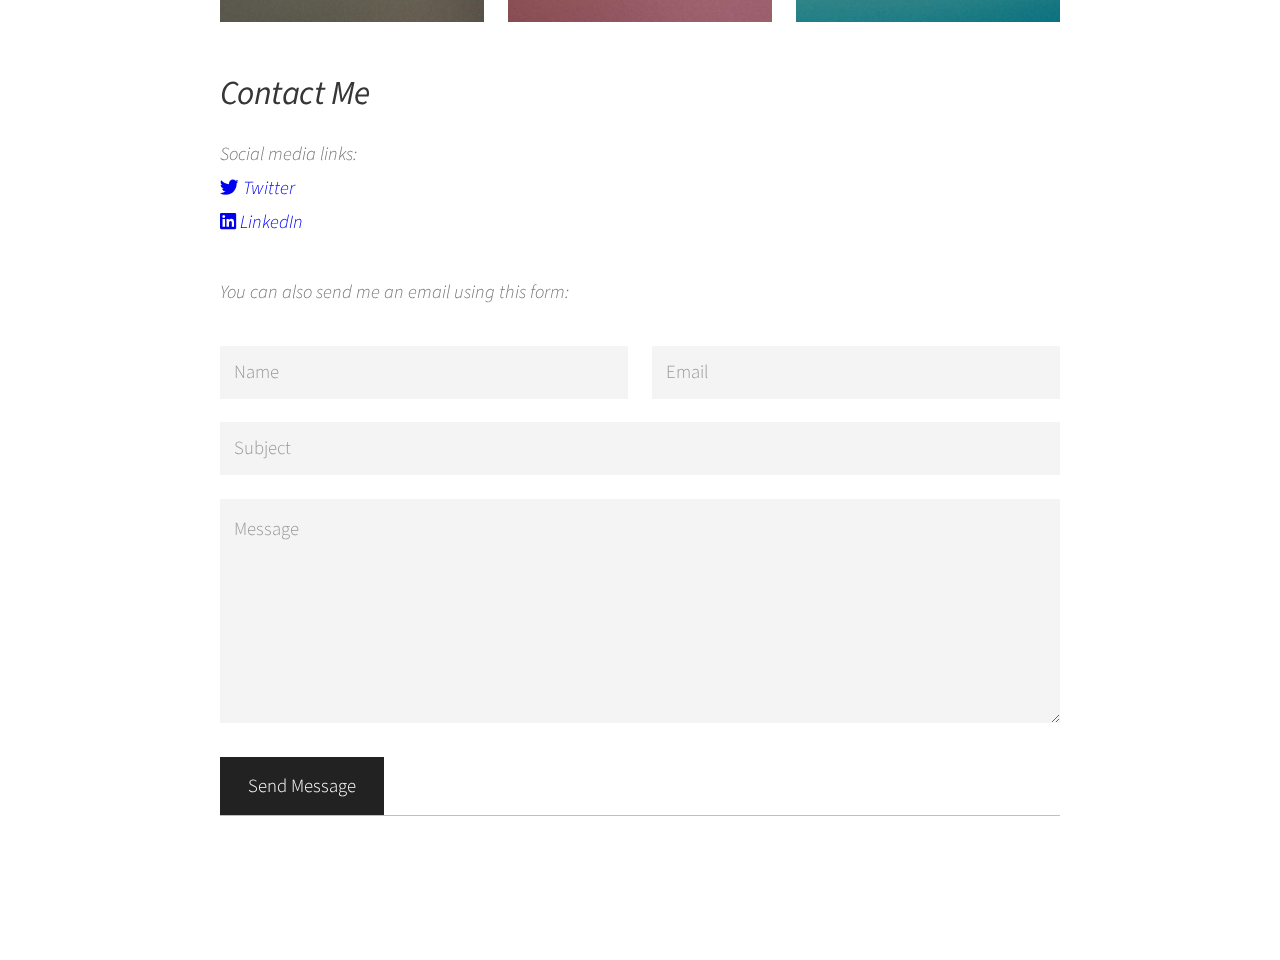
==== commit 64a151e6: "Update code section, add 1st images to art" ====
--- a/index.html
+++ b/index.html
@@ -114,9 +114,22 @@
 								<b>Differential Scanning Fluorimetry Plotting</b>
 <br>This is a technique that uses a qPCR machine and a dye called Sypro Orange to measure the melting temperature of a purified protein. As the protein unfolds at increasing temperatures, the dye binds to the exposed hydrophobic residues and its fluorescence increases - this fluorescence is measured by the qPCR machine. Comparing this melting temperature across many different buffer conditions allows us to determine which conditions promote protein stability. This jupyter notebook allows you to input your buffer conditions and the melt data exported from CFX Maestro software. Then you can plot your melt peaks and create queries to plot data by buffer, pH, salt, etc. This image shows all of the plots from an entire 96-well plate buffer screen. 
 <br>Access the github repository <a href="https://github.com/rebmcg/DSF_plotting">here</a> 
-
 								</p>
-							
+
+								<div class="image right">
+								<img src="images/vol_over_node.png" width="300" height="247" alt="Image showing volume changes of stentor macronuclei plotted as line graphs">
+								</div>
+<p><b>Stentor Macronuclear Volume Analysis</b>
+<br>It is very tricky to get 3D images of live <i>Stentor</i> - they are extremely thick samples for microscopy and they are very fast swimmers! One way to calculate the volume of <i>Stentor’s<i/> macronucleus is to gently compress the cell in a rotocompressor, enough to slow the cell down but not enough to compress the macronucleus inside. This is a workflow that involves making a mask of the macronucleus, aligning the nodes along an axis of rotation, and then calculating the volume of the entire macronucleus. This was one of my first coding projects that involved jupyter notebooks and image analysis. 
+<br>Access the github repository <a href="https://github.com/rebmcg/stentor-mac-volume">here</a>
+</p>
+
+<p><b>Code Snippets</b>
+<br>In addition to the more complete data analysis workflows above, I’ll also often make smaller scripts to plot data, prep data for analysis pipelines that were written by my labmates, etc. Feel free browse this repository and use anything that would be helpful for your work!
+<br>Access the github repository <a href="https://github.com/rebmcg/code_snippets
+">here</a>
+</p>
+								
 							</article>
 
 				<!-- Art -->
@@ -125,16 +138,16 @@
 									<h2>Scientific Figures + Art</h2>
 								</header>
 								<p>
-									Science and art have always gone hand-in-hand for me. From Communicating scientific concepts clearly in graphical form, to making art inspired by science, to drawing to hone my observational skills, my practices in both fields reinforce each other.
+									Science and art have always gone hand-in-hand for me. From communicating scientific concepts clearly in graphical form, to making art inspired by science, to drawing to hone my observational skills, my practices in both fields reinforce each other.
 								</p>
 							<p><b>Scientific Figures</b></p>
 								<section>
 									<div class="row">
 										<div class="col-4 col-6-medium col-12-small">
-											<a href="#" class="image fit"><img src="images/pic01.jpg" alt=""></a>
-										</div>
-										<div class="col-4 col-6-medium col-12-small">
-											<a href="#" class="image fit"><img src="images/pic02.jpg" alt=""></a>
+											<a href="#" class="image fit"><img src="images/Regeneration_diagram.png" alt=""></a>
+										</div>
+										<div class="col-4 col-6-medium col-12-small">
+											<a href="#" class="image fit"><img src="sun_fig_preview.png" alt=""></a>
 										</div>
 										<div class="col-4 col-6-medium col-12-small">
 											<a href="#" class="image fit"><img src="images/pic03.jpg" alt=""></a>
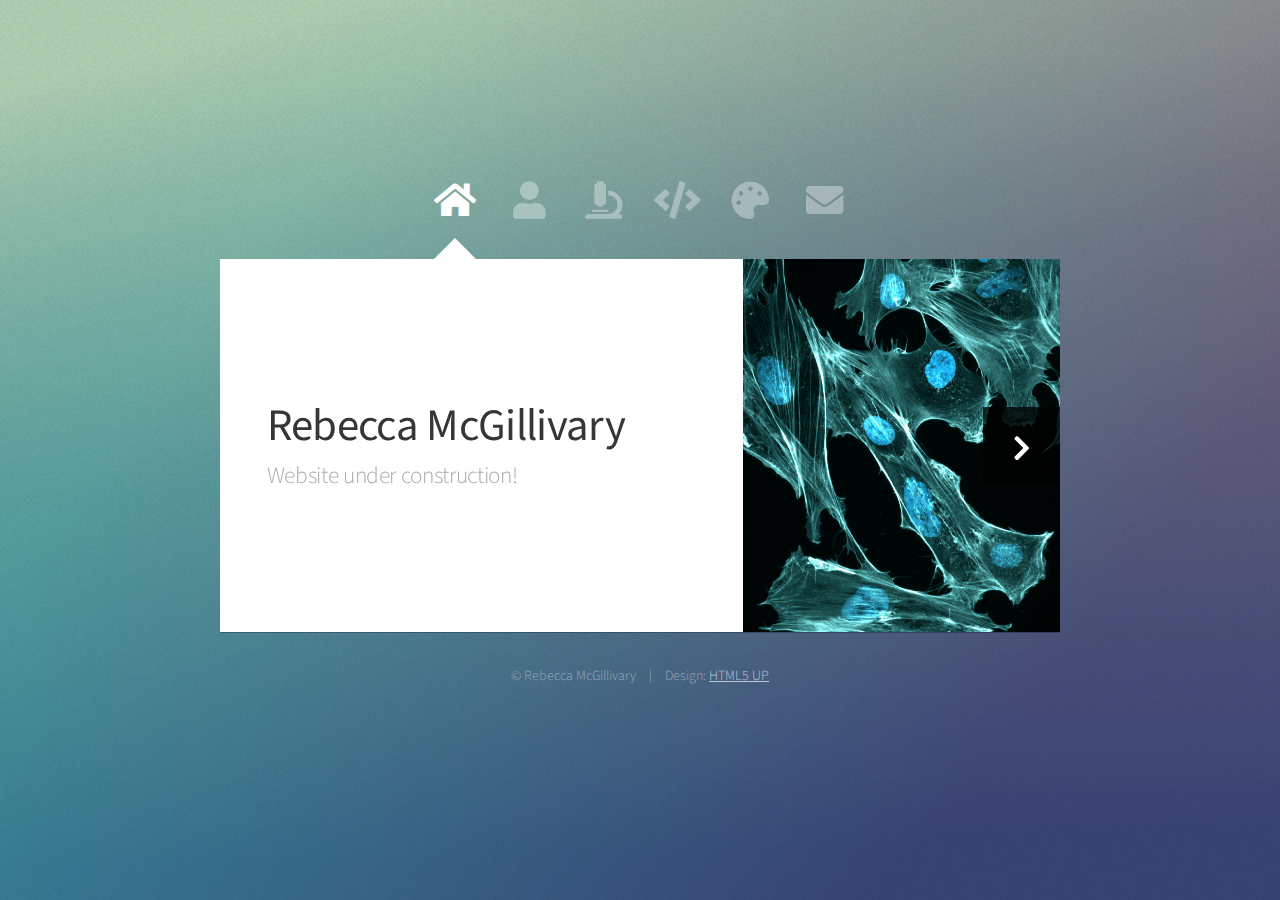
==== commit a639d1af: "Update index.html" ====
--- a/index.html
+++ b/index.html
@@ -120,7 +120,7 @@
 								<img src="images/vol_over_node.png" width="300" height="247" alt="Image showing volume changes of stentor macronuclei plotted as line graphs">
 								</div>
 <p><b>Stentor Macronuclear Volume Analysis</b>
-<br>It is very tricky to get 3D images of live <i>Stentor</i> - they are extremely thick samples for microscopy and they are very fast swimmers! One way to calculate the volume of <i>Stentor’s<i/> macronucleus is to gently compress the cell in a rotocompressor, enough to slow the cell down but not enough to compress the macronucleus inside. This is a workflow that involves making a mask of the macronucleus, aligning the nodes along an axis of rotation, and then calculating the volume of the entire macronucleus. This was one of my first coding projects that involved jupyter notebooks and image analysis. 
+<br>It is very tricky to get 3D images of live <i>Stentor</i> - they are extremely thick samples for microscopy and they are very fast swimmers! One way to calculate the volume of <i>Stentor’s</i> macronucleus is to gently compress the cell in a rotocompressor, enough to slow the cell down but not enough to compress the macronucleus inside. This is a workflow that involves making a mask of the macronucleus, aligning the nodes along an axis of rotation, and then calculating the volume of the entire macronucleus. This was one of my first coding projects that involved jupyter notebooks and image analysis. 
 <br>Access the github repository <a href="https://github.com/rebmcg/stentor-mac-volume">here</a>
 </p>
 
